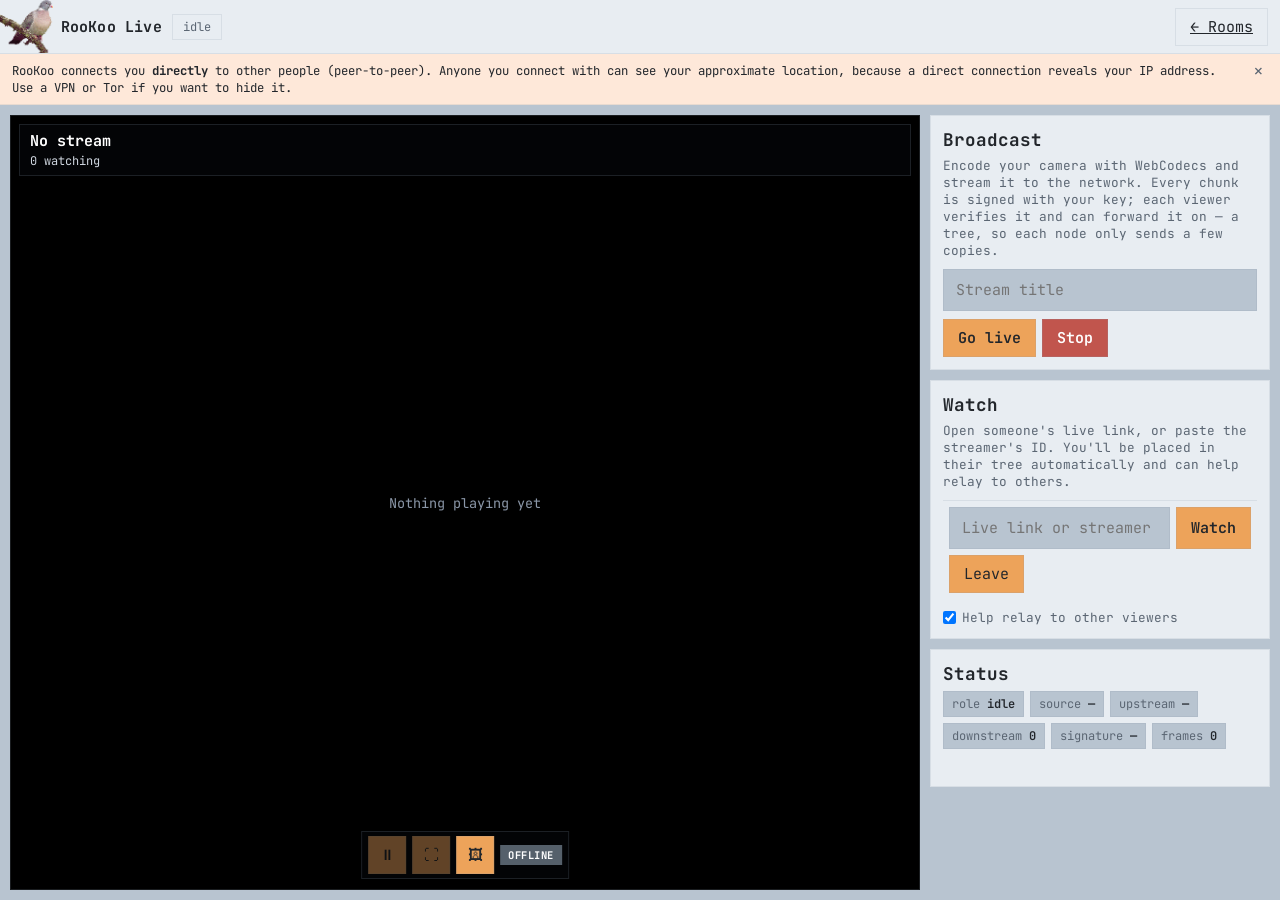
==== live/index.html @ 5d2c5a5f "Privacy notices, live layout + video controls, room fullscreen - Both pages show a dismissible notic" ====
<!DOCTYPE html>
<html lang="en">
<head>
    <meta charset="UTF-8">
    <meta name="viewport" content="width=device-width, initial-scale=1, viewport-fit=cover, interactive-widget=resizes-content">
    <meta name="theme-color" content="#B8C4D0">
    <title>RooKoo Live — peer-to-peer streaming</title>
    <link rel="icon" href="../icon.png">
    <link rel="preconnect" href="https://fonts.googleapis.com">
    <link rel="preconnect" href="https://fonts.gstatic.com" crossorigin>
    <link href="https://fonts.googleapis.com/css2?family=JetBrains+Mono:wght@400;600;700&display=swap" rel="stylesheet">
    <link rel="stylesheet" href="../style.css">
    <link rel="stylesheet" href="../live.css">
    <script type="module" src="../live.js"></script>
</head>
<body>
    <div id="live-app">
        <header id="topbar">
            <div class="brand">
                <img class="brand-mark" src="../icon.png" alt="">
                <span class="brand-name">RooKoo <b>Live</b></span>
            </div>
            <div id="live-status" class="pill">idle</div>
            <div class="spacer"></div>
            <a class="btn ghost" href="../">← Rooms</a>
        </header>

        <div id="privacy-notice" class="notice" hidden>
            <span>RooKoo connects you <strong>directly</strong> to other people (peer-to-peer). Anyone you connect with can see your approximate location, because a direct connection reveals your IP address. Use a VPN or Tor if you want to hide it.</span>
            <button class="notice-close" id="privacy-close" title="Dismiss">×</button>
        </div>

        <main id="live-main">
            <div id="live-video-col">
                <section class="stage" id="live-stage">
                    <div id="stream-info">
                        <div id="si-title">No stream</div>
                        <div id="si-meta">
                            <span id="si-user"></span>
                            <span id="si-watchers">0 watching</span>
                            <span id="si-uptime"></span>
                        </div>
                    </div>
                    <canvas id="remote-canvas" hidden></canvas>
                    <div id="stage-hint" class="stage-hint">Nothing playing yet</div>
                    <div id="video-controls">
                        <button id="vc-play" class="btn round" title="Pause (keeps relaying)" disabled>⏸</button>
                        <button id="vc-fs" class="btn round" title="Fullscreen" disabled>⛶</button>
                        <button id="vc-pip" class="btn round" title="Picture in picture" hidden>🖼</button>
                        <span id="vc-live" class="badge-live off">OFFLINE</span>
                    </div>
                </section>
            </div>

            <aside id="live-side">
                <section class="card">
                    <h3>Broadcast</h3>
                    <p class="muted small">Encode your camera with WebCodecs and stream it to the network. Every chunk is signed with your key; each viewer verifies it and can forward it on — a tree, so each node only sends a few copies.</p>
                    <input id="stream-title" type="text" placeholder="Stream title" maxlength="80">
                    <div class="row-btns">
                        <button id="go-live" class="btn primary">Go live</button>
                        <button id="stop-live" class="btn danger" disabled>Stop</button>
                    </div>
                    <video id="local-video" autoplay muted playsinline hidden></video>
                    <div id="share-row" class="share-row" hidden>
                        <span class="muted small">Your live link:</span>
                        <code id="share-link"></code>
                        <button id="copy-link" class="btn">Copy</button>
                    </div>
                </section>

                <section class="card">
                    <h3>Watch</h3>
                    <p class="muted small">Open someone's live link, or paste the streamer's ID. You'll be placed in their tree automatically and can help relay to others.</p>
                    <div class="row">
                        <input id="watch-input" type="text" placeholder="Live link or streamer ID…" spellcheck="false">
                        <button id="watch-btn" class="btn primary">Watch</button>
                        <button id="leave-btn" class="btn" disabled>Leave</button>
                    </div>
                    <label class="check"><input type="checkbox" id="relay-check" checked> Help relay to other viewers</label>
                </section>

                <section class="card">
                    <h3>Status</h3>
                    <div class="stats">
                        <div class="stat">role <b id="st-role">—</b></div>
                        <div class="stat">source <b id="st-source">—</b></div>
                        <div class="stat">upstream <b id="st-upstream">—</b></div>
                        <div class="stat">downstream <b id="st-down">0</b></div>
                        <div class="stat">signature <b id="st-sig">—</b></div>
                        <div class="stat">frames <b id="st-frames">0</b></div>
                    </div>
                    <p class="muted small" id="live-log"></p>
                </section>
            </aside>
        </main>
    </div>
</body>
</html>
---- style.css ----
/* RooKoo — styled to match the Pidge pigeon palette:
   light blue-gray background, pale blue-white cards, pigeon-eye orange
   buttons, iridescent neck-purple links, JetBrains Mono, and flat edges. */

:root {
    --color-background: #B8C4D0;   /* soft gray-blue breast feathers */
    --color-card: #E8EDF2;         /* pale blue-white underparts */
    --color-button: #EDA35A;       /* pigeon eye orange */
    --color-button-h: #FEE8D9;     /* warm peach hover */
    --color-text: #22262B;         /* near-black wing bars */
    --color-items: #C0CBD5;        /* light slate */
    --color-border: #8899AA30;     /* blue-gray border */
    --color-link: #7B6B8D;         /* iridescent neck purple */
    --ok: #4CAF50;
    --danger: #C1554D;
    --topbar-h: 54px;
    --safe-top: env(safe-area-inset-top, 0px);
    --safe-bottom: env(safe-area-inset-bottom, 0px);

    /* aliases used across the layout */
    --bg: var(--color-background);
    --bg-soft: var(--color-card);
    --bg-card: var(--color-items);
    --line: var(--color-border);
    --text: var(--color-text);
    --muted: #5b6673;
    --accent: var(--color-button);
    --accent-hover: var(--color-button-h);
    --accent-soft: var(--color-link);
}

* { box-sizing: border-box; margin: 0; padding: 0; }

/* Author `display` rules below must not defeat the `hidden` attribute. */
[hidden] { display: none !important; }

/* Shared privacy / info notice bar. */
.notice {
    display: flex; align-items: flex-start; gap: 8px;
    background: var(--color-button-h);
    border-bottom: 1px solid var(--line);
    padding: 8px 12px;
    font-size: .82rem;
    color: var(--text);
    flex: none;
}
.notice span { flex: 1; }
.notice a { color: var(--color-link); }
.notice-close {
    background: transparent; border: none; cursor: pointer;
    font-size: 1.2rem; line-height: 1; color: var(--muted);
    padding: 0 4px;
}

/* Fullscreen button on room video tiles. */
.tile-fs {
    position: absolute; right: 6px; bottom: 6px;
    width: 30px; height: 30px; padding: 0;
    display: none; place-items: center;
    background: rgba(5, 7, 10, .62); border: 1px solid var(--line); color: #fff;
}
.tile:hover .tile-fs, .tile:focus-within .tile-fs { display: grid; }

/* Kept in the layout (not display:none) so label-tap opens the picker reliably
   on mobile browsers. */
.visually-hidden {
    position: absolute; width: 1px; height: 1px;
    padding: 0; margin: -1px; overflow: hidden;
    clip: rect(0 0 0 0); white-space: nowrap; border: 0;
}

html, body {
    height: 100%;
    background: var(--bg);
    color: var(--text);
    font-family: 'JetBrains Mono', ui-monospace, SFMono-Regular, Menlo, monospace;
    font-size: 15px;
    overflow: hidden;
    /* Kill pull-to-refresh / rubber-band jank inside the app. */
    overscroll-behavior: none;
    -webkit-text-size-adjust: 100%;
}

button, input, select, textarea {
    font: inherit;
    color: var(--text);
    border: 1px solid var(--line);
    background: var(--bg);
    border-radius: 0;
    touch-action: manipulation;
}
button { cursor: pointer; background: var(--color-button); }
button:hover { background: var(--accent-hover); }
input:focus, select:focus, textarea:focus, button:focus-visible { outline: 2px solid var(--color-link); outline-offset: -1px; }

.muted { color: var(--muted); }
.small { font-size: .85rem; }
.error { color: var(--danger); min-height: 1.1em; font-size: .85rem; }
.spacer { flex: 1; }

/* ------------------------------------------------------------- branding -- */
.brand { display: flex; align-items: center; gap: 8px; font-weight: 700; letter-spacing: .2px; }
.brand.big { font-size: 1.4rem; justify-content: center; }
.brand-mark { display: block; height: 24px; width: 24px; object-fit: contain; }
.brand.big .brand-mark { height: 36px; width: 36px; }

/* -------------------------------------------------------------- buttons -- */
.btn {
    border: 1px solid var(--line);
    background: var(--color-button);
    color: var(--text);
    padding: 8px 14px;
    cursor: pointer;
    transition: background .12s;
    white-space: nowrap;
}
.btn:hover { background: var(--accent-hover); }
.btn.primary { background: var(--color-button); font-weight: 600; }
.btn.ghost { background: transparent; }
.btn.ghost:hover { background: var(--color-button-h); }
.btn.danger { background: var(--danger); color: #fff; font-weight: 600; }
.btn.danger:hover { background: #a8443d; }
.btn.round { width: 44px; height: 44px; padding: 0; font-size: 1.1rem; display: grid; place-items: center; }
.btn.round.off { background: var(--danger); border-color: var(--danger); color: #fff; }
.btn.icon { padding: 8px 10px; }

/* -------------------------------------------------------------- login ---- */
#login-overlay {
    position: fixed; inset: 0; z-index: 1000;
    display: grid; place-items: center;
    background: var(--color-background);
    padding: 20px;
}
#login-card {
    width: min(420px, 94vw);
    display: flex; flex-direction: column; gap: 10px;
    background: var(--color-card);
    border: 1px solid var(--line);
    padding: 24px;
}
#login-card label { font-size: .85rem; color: var(--muted); margin-bottom: -4px; }
#login-card input, dialog textarea, dialog input {
    width: 100%; padding: 10px 12px;
    background: var(--color-background);
    border: 1px solid var(--line);
}

/* ------------------------------------------------------------- topbar ---- */
#app { display: flex; flex-direction: column; height: 100dvh; }
#topbar {
    display: flex; align-items: center; gap: 10px;
    padding: var(--safe-top) 12px 0 0;
    height: calc(var(--topbar-h) + var(--safe-top));
    background: var(--color-card);
    border-bottom: 1px solid var(--line);
    flex: none;
    z-index: 950;
}
/* Icon fills the bar's full height (no vertical padding around it). */
#topbar .brand { height: 100%; gap: 8px; }
#topbar .brand-mark { height: 100%; width: auto; }
.pill {
    font-size: .8rem; color: var(--muted);
    border: 1px solid var(--line);
    padding: 4px 10px;
}
.pill.ok { color: var(--ok); border-color: var(--ok); }
.pill.warn { color: #b5793a; border-color: var(--color-button); }

/* -------------------------------------------------------------- stage ---- */
/* Relative so the mobile sidebar/backdrop are bounded by the stage — i.e.
   they stop above the controls bar instead of hiding the chat input. */
#stage { flex: 1; display: flex; min-height: 0; position: relative; }

#video-grid {
    flex: 1; min-width: 0;
    display: grid;
    gap: 6px;
    padding: 6px;
    align-content: start;
    grid-template-columns: repeat(auto-fit, minmax(280px, 1fr));
    overflow: auto;
    position: relative;
    background: var(--color-background);
}
.tile {
    position: relative;
    background: var(--color-items);
    border: 1px solid var(--line);
    overflow: hidden;
    aspect-ratio: 16 / 9;
    min-height: 160px;
    animation: pop .18s ease;
}
@keyframes pop { from { opacity: 0; transform: scale(.98); } to { opacity: 1; transform: none; } }
/* Letterbox/pillarbox instead of cropping, so the video is never distorted. */
.tile video { width: 100%; height: 100%; object-fit: contain; display: block; background: #000; }
/* Dark frame only when a live stream is present; otherwise show the avatar. */
.tile.has-video { background: #000; }
.tile:not(.has-video) video, .tile.cam-off video { display: none; }
.tile.screen video { object-fit: contain; }
.tile .label {
    position: absolute; left: 6px; bottom: 6px;
    display: flex; align-items: center; gap: 6px;
    background: var(--color-card);
    border: 1px solid var(--line);
    padding: 3px 8px;
    font-size: .78rem; max-width: 80%;
}
.tile .label .name { overflow: hidden; text-overflow: ellipsis; white-space: nowrap; }
.tile .badges { position: absolute; right: 6px; top: 6px; display: flex; gap: 4px; font-size: .85rem; }
.tile .badges span { background: var(--color-card); border: 1px solid var(--line); padding: 2px 5px; }
.tile.self { outline: 2px solid var(--color-link); outline-offset: -2px; }
.avatar {
    position: absolute; top: 50%; left: 50%; transform: translate(-50%, -50%);
    width: 84px; height: 84px;
    display: grid; place-items: center;
    font-size: 2rem; font-weight: 700; color: #fff;
    background: var(--color-link);
    overflow: hidden;
}
/* Profile picture covers the initials badge when one is set. Absolutely
   positioned so the image can never grow the box (including non-square pics). */
.avatar img, .person .av img {
    position: absolute; inset: 0;
    width: 100%; height: 100%; object-fit: cover; display: none;
}
.avatar.has-img img, .person .av.has-img img { display: block; }
.avatar.has-img .initials, .person .av.has-img .initials { display: none; }
.tile.has-video .avatar { display: none; }
.tile.cam-off .avatar { display: grid; }

#empty-state {
    position: absolute; inset: 0; display: grid; place-items: center;
    pointer-events: none; text-align: center; padding: 30px;
}
#empty-state .box { pointer-events: auto; max-width: 480px; background: var(--color-card); border: 1px solid var(--line); padding: 20px; }
#empty-state .box h3 { margin-bottom: 8px; }
#empty-state .box p { overflow-wrap: anywhere; }
#empty-state code {
    display: block; margin: 10px 0; padding: 10px;
    background: var(--color-background); border: 1px solid var(--line);
    font-size: .78rem; word-break: break-all; color: var(--muted);
    max-height: 90px; overflow: auto;
}

/* ------------------------------------------------------------ sidebar ---- */
#sidebar-backdrop {
    display: block;
    position: absolute; inset: 0;
    background: rgba(0, 0, 0, .4);
    z-index: 890;
}
#sidebar {
    width: 340px; flex: none;
    display: flex; flex-direction: column;
    background: var(--color-card);
    border-left: 1px solid var(--line);
    min-height: 0;
}
/* Collapsed via the ☰ button. On desktop it is simply removed from the row. */
#sidebar.collapsed { display: none; }
.tabs { display: flex; border-bottom: 1px solid var(--line); flex: none; }
.tab {
    flex: 1; padding: 10px 8px; background: var(--color-background); border: none;
    border-right: 1px solid var(--line); border-bottom: 2px solid transparent;
    color: var(--muted);
}
.tab:last-child { border-right: none; }
.tab:hover { background: var(--color-button-h); color: var(--text); }
.tab.active { color: var(--text); border-bottom-color: var(--color-button); background: var(--color-card); font-weight: 600; }
.tab-panel { display: none; flex-direction: column; min-height: 0; flex: 1; }
.tab-panel.active { display: flex; }
.log { flex: 1; overflow-y: auto; padding: 8px; display: flex; flex-direction: column; gap: 6px; }
.row { display: flex; gap: 6px; padding: 6px; border-top: 1px solid var(--line); }
.row.end { justify-content: flex-end; border: none; padding: 0; }
.row input { flex: 1; padding: 9px 11px; background: var(--color-background); border: 1px solid var(--line); }
.file-pick { text-align: center; margin: 0 8px 8px; cursor: pointer; }

.msg { background: var(--color-background); border: 1px solid var(--line); padding: 7px 9px; }
.msg.self { border-color: var(--color-link); }
.msg .meta { display: flex; justify-content: space-between; gap: 8px; font-size: .72rem; color: var(--muted); margin-bottom: 3px; }
.msg .body { white-space: pre-wrap; word-wrap: break-word; }
.msg.system { background: transparent; border: none; color: var(--muted); font-size: .78rem; text-align: center; padding: 2px; }
.msg .dl {
    display: inline-block; margin-top: 6px; color: var(--color-link);
    text-decoration: none; cursor: pointer; font-size: .85rem; font-weight: 600;
}
.msg .dl:hover { text-decoration: underline; }
/* Inline image previews for shared pictures. */
.msg .file-preview {
    display: block; margin-top: 6px;
    max-width: 100%; max-height: 240px;
    border: 1px solid var(--line);
    background: #000;
}

.person { display: flex; align-items: center; gap: 8px; background: var(--color-background); border: 1px solid var(--line); padding: 6px; }
.person .av {
    width: 34px; height: 34px; flex: none;
    position: relative; overflow: hidden;
    background: var(--color-link); color: #fff;
    display: grid; place-items: center; font-weight: 700;
}
.person .info { min-width: 0; }
.person .sub { font-size: .72rem; color: var(--muted); }
.dot { width: 8px; height: 8px; background: var(--color-items); margin-left: auto; border: 1px solid var(--line); }
.dot.on { background: var(--ok); }

.file-item { display: flex; align-items: center; gap: 8px; }
.file-item .icon { font-size: 1.3rem; }
.file-item .info { min-width: 0; flex: 1; }
.file-item .info .n { overflow: hidden; text-overflow: ellipsis; white-space: nowrap; }
.progress { height: 4px; background: var(--color-items); overflow: hidden; margin-top: 5px; }
.progress i { display: block; height: 100%; background: var(--color-button); width: 0; transition: width .15s; }

/* ----------------------------------------------------------- controls ---- */
#controls {
    flex: none;
    display: flex; align-items: center; justify-content: center; gap: 10px;
    padding: 10px 10px calc(10px + var(--safe-bottom));
    background: var(--color-card);
    border-top: 1px solid var(--line);
    z-index: 950;
}
#call-controls { display: flex; align-items: center; gap: 10px; }
.filter-wrap select {
    background: var(--color-background); border: 1px solid var(--line);
    padding: 10px 12px; cursor: pointer;
}

/* ------------------------------------------------------------ dialog ----- */
dialog {
    margin: auto;
    max-height: 90vh;
    overflow-y: auto;
    border: 1px solid var(--line);
    background: var(--color-card); color: var(--text);
    width: min(460px, 94vw); padding: 20px;
}
dialog::backdrop { background: rgba(0, 0, 0, .5); }
dialog h3 { margin: 0 0 6px; }
dialog .row { border: none; padding: 12px 0 0; flex-wrap: wrap; gap: 6px; }
dialog .row button { flex: 0 1 auto; }
dialog label { display: block; font-size: .85rem; color: var(--muted); margin: 14px 0 -6px; }
dialog textarea, dialog input { margin-top: 6px; }
dialog textarea { resize: vertical; }

/* ------------------------------------------------------------- toast ----- */
#toast-wrap {
    position: fixed; bottom: 84px; left: 50%; transform: translateX(-50%);
    z-index: 1200; display: flex; flex-direction: column; gap: 8px; align-items: center;
}
.toast {
    background: var(--color-text); color: var(--color-card);
    border: 1px solid var(--line);
    padding: 8px 14px; font-size: .85rem;
    animation: rise .2s ease; max-width: 90%;
}
@keyframes rise { from { opacity: 0; transform: translateY(8px); } to { opacity: 1; transform: none; } }

/* ---------------------------------------------------------- responsive --- */
@media (max-width: 860px) {
    /* Sidebar overlays the stage only (bounded above the controls bar), so the
       chat input and send button stay visible. */
    #sidebar {
        position: absolute; top: 0; right: 0; bottom: 0; z-index: 900;
        width: min(340px, 88vw);
        border-left: 1px solid var(--line);
        transform: translateX(100%); transition: transform .2s ease;
    }
    /* Keep it rendered off-canvas when collapsed so it can slide in. */
    #sidebar.collapsed { display: flex; }
    #sidebar:not(.collapsed) { transform: none; }

    /* iOS Safari zooms the page when a focused field is under 16px; keep form
       controls at 16px so typing never triggers a zoom. */
    input, textarea, select { font-size: 16px; }

    #video-grid { grid-template-columns: 1fr; gap: 8px; padding: 8px; }
    #topbar { gap: 6px; padding-right: 6px; }
    #topbar .brand-name { display: none; }
    #topbar .btn { padding: 8px 10px; }

    /* Status becomes a compact coloured dot instead of a wide pill. */
    #peer-status {
        font-size: 0; width: 12px; height: 12px; padding: 0; flex: none;
        border: 1px solid var(--line);
    }
    #peer-status.ok { background: var(--ok); }
    #peer-status.warn { background: var(--color-button); }

    .btn.round { width: 42px; height: 42px; }
    #call-controls { gap: 6px; flex-wrap: wrap; justify-content: center; }
    .filter-wrap select { max-width: 132px; padding: 8px 8px; }
    #leave-btn { padding: 10px 14px; }
    /* Dialog footers stack so buttons can't overflow a narrow screen. */
    dialog .row button { flex: 1 1 100%; }
    #controls { padding: 8px 8px calc(8px + var(--safe-bottom)); }
    .log { padding: 8px; }
    /* Toasts drop from the top on mobile so they never cover the controls. */
    #toast-wrap {
        top: calc(var(--topbar-h) + var(--safe-top) + 8px);
        bottom: auto;
        width: 92%;
    }
    .toast { text-align: center; }
}

/* Very narrow phones: let the topbar scroll rather than squish the controls. */
@media (max-width: 420px) {
    #topbar { overflow-x: auto; scrollbar-width: none; }
    #topbar::-webkit-scrollbar { display: none; }
    #copy-invite { display: none; } /* still available from the invite box / dialog */
}
---- live.css ----
/* RooKoo Live — extends the Pidge theme in style.css. */

#live-app { display: flex; flex-direction: column; height: 100dvh; }

#live-main {
    flex: 1;
    min-height: 0;
    display: flex;
    gap: 10px;
    padding: 10px;
}
#live-video-col { flex: 1; min-width: 0; display: flex; }

/* ---- video stage ---- */
.stage {
    position: relative;
    flex: 1;
    min-width: 0;
    background: #000;
    border: 1px solid var(--line);
    display: grid;
    place-items: center;
    overflow: hidden;
}
.stage canvas { width: 100%; height: 100%; object-fit: contain; display: block; }
.stage-hint { position: absolute; color: #8b97a8; font-size: .9rem; }

#stream-info {
    position: absolute; top: 8px; left: 8px; right: 8px; z-index: 2;
    display: flex; flex-direction: column; gap: 2px;
    background: rgba(5, 7, 10, .62);
    border: 1px solid var(--line);
    padding: 6px 10px;
    pointer-events: none;
}
#si-title { color: #fff; font-weight: 700; overflow: hidden; text-overflow: ellipsis; white-space: nowrap; }
#si-meta { display: flex; flex-wrap: wrap; gap: 10px; font-size: .8rem; color: #cfd6df; }
#si-user { color: var(--color-button); }
#si-user:empty, #si-watchers:empty, #si-uptime:empty { display: none; }

#video-controls {
    position: absolute; bottom: 10px; left: 50%; transform: translateX(-50%);
    z-index: 2;
    display: flex; align-items: center; gap: 6px;
    background: rgba(5, 7, 10, .62);
    border: 1px solid var(--line);
    padding: 4px 6px;
}
#video-controls .btn.round { width: 38px; height: 38px; font-size: 1rem; }
#video-controls .btn.round:disabled { opacity: .4; cursor: not-allowed; }
.badge-live {
    color: #fff; background: #c1554d; padding: 3px 8px;
    font-size: .7rem; font-weight: 700; letter-spacing: .05em;
}
.badge-live.off { background: #55606b; }

/* ---- side column ---- */
#live-side {
    width: 340px; flex: none;
    overflow-y: auto;
    display: flex; flex-direction: column; gap: 10px;
}
#live-side .card { background: var(--color-card); border: 1px solid var(--line); padding: 12px; }
#live-side .card h3 { margin: 0 0 6px; }
#live-side .card p { margin: 0 0 10px; }
#live-side .row-btns { display: flex; gap: 6px; flex-wrap: wrap; }
#live-side input[type="text"] {
    width: 100%; padding: 10px 12px; margin-bottom: 8px;
    background: var(--color-background); border: 1px solid var(--line);
}
#live-side .row { display: flex; gap: 6px; flex-wrap: wrap; }
#live-side .row input { flex: 1 1 160px; min-width: 0; margin-bottom: 0; }
#live-side .check { display: flex; align-items: center; gap: 6px; margin-top: 10px; font-size: .85rem; color: var(--muted); }

#local-video {
    width: 100%; aspect-ratio: 16/9; margin-top: 10px;
    background: #000; border: 1px solid var(--line); object-fit: contain;
}
.share-row { display: flex; align-items: center; gap: 6px; margin-top: 10px; flex-wrap: wrap; }
.share-row code {
    flex: 1; min-width: 0; overflow: hidden; text-overflow: ellipsis; white-space: nowrap;
    background: var(--color-background); border: 1px solid var(--line); padding: 6px 8px; font-size: .78rem;
}

.stats { display: flex; flex-wrap: wrap; gap: 6px; }
.stat {
    background: var(--color-background); border: 1px solid var(--line);
    padding: 4px 8px; font-size: .8rem; color: var(--muted);
}
.stat b { color: var(--text); font-weight: 600; }
#live-log { margin: 8px 0 0; min-height: 1.2em; }

/* Fullscreen: let the stage fill the screen. */
.stage:fullscreen { border: none; }
.stage:fullscreen #stream-info,
.stage:fullscreen #video-controls { background: rgba(5, 7, 10, .8); }

@media (max-width: 900px) {
    #live-main { flex-direction: column; overflow-y: auto; }
    #live-video-col { flex: none; }
    .stage { aspect-ratio: 16/9; flex: none; }
    #live-side { width: auto; overflow: visible; }
}
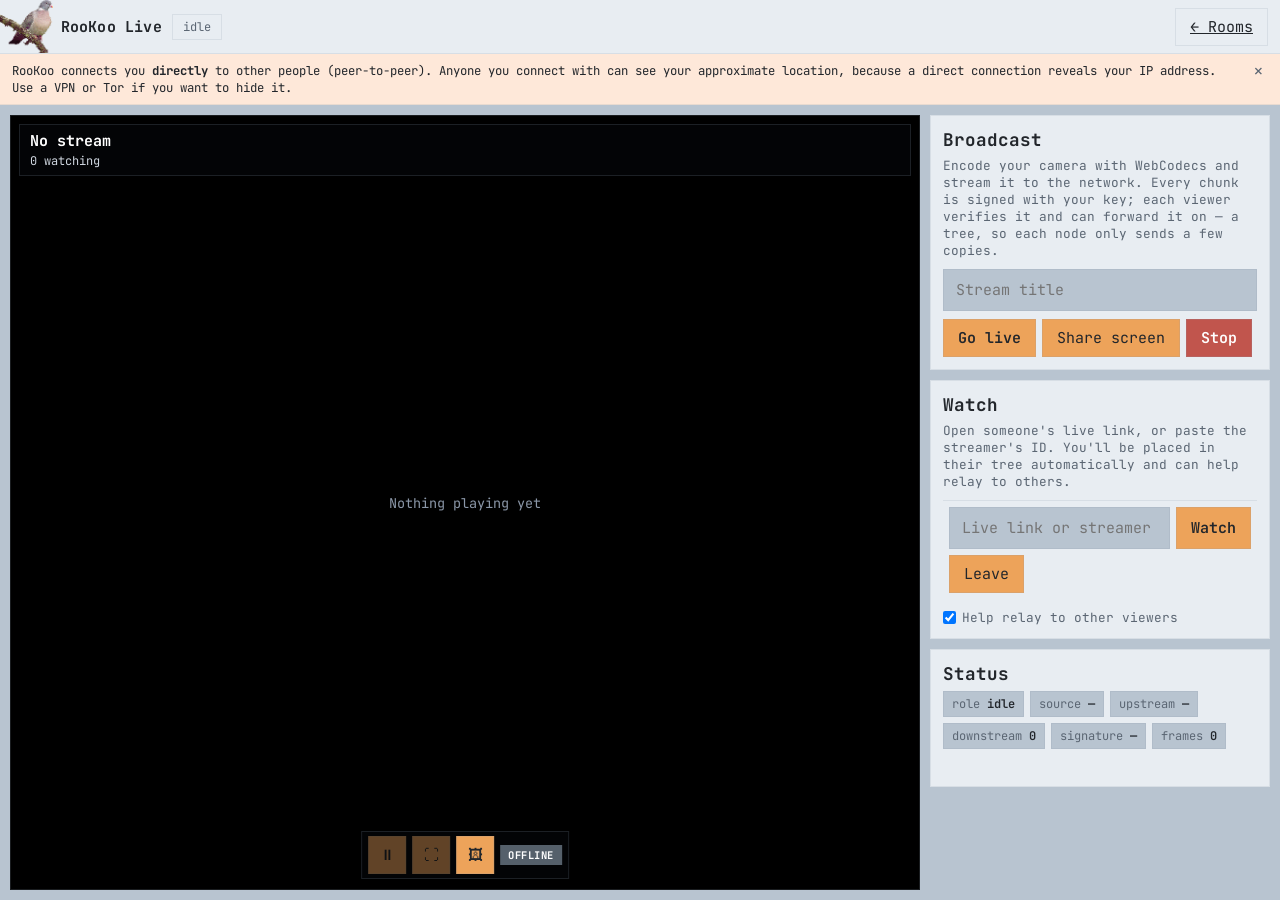
==== commit afc258f9: "Live: add screen sharing for the broadcaster Switches the WebCodecs encoder from the camera to a get" ====
--- a/live/index.html
+++ b/live/index.html
@@ -59,6 +59,7 @@
                     <input id="stream-title" type="text" placeholder="Stream title" maxlength="80">
                     <div class="row-btns">
                         <button id="go-live" class="btn primary">Go live</button>
+                        <button id="screen-live" class="btn" disabled>Share screen</button>
                         <button id="stop-live" class="btn danger" disabled>Stop</button>
                     </div>
                     <video id="local-video" autoplay muted playsinline hidden></video>
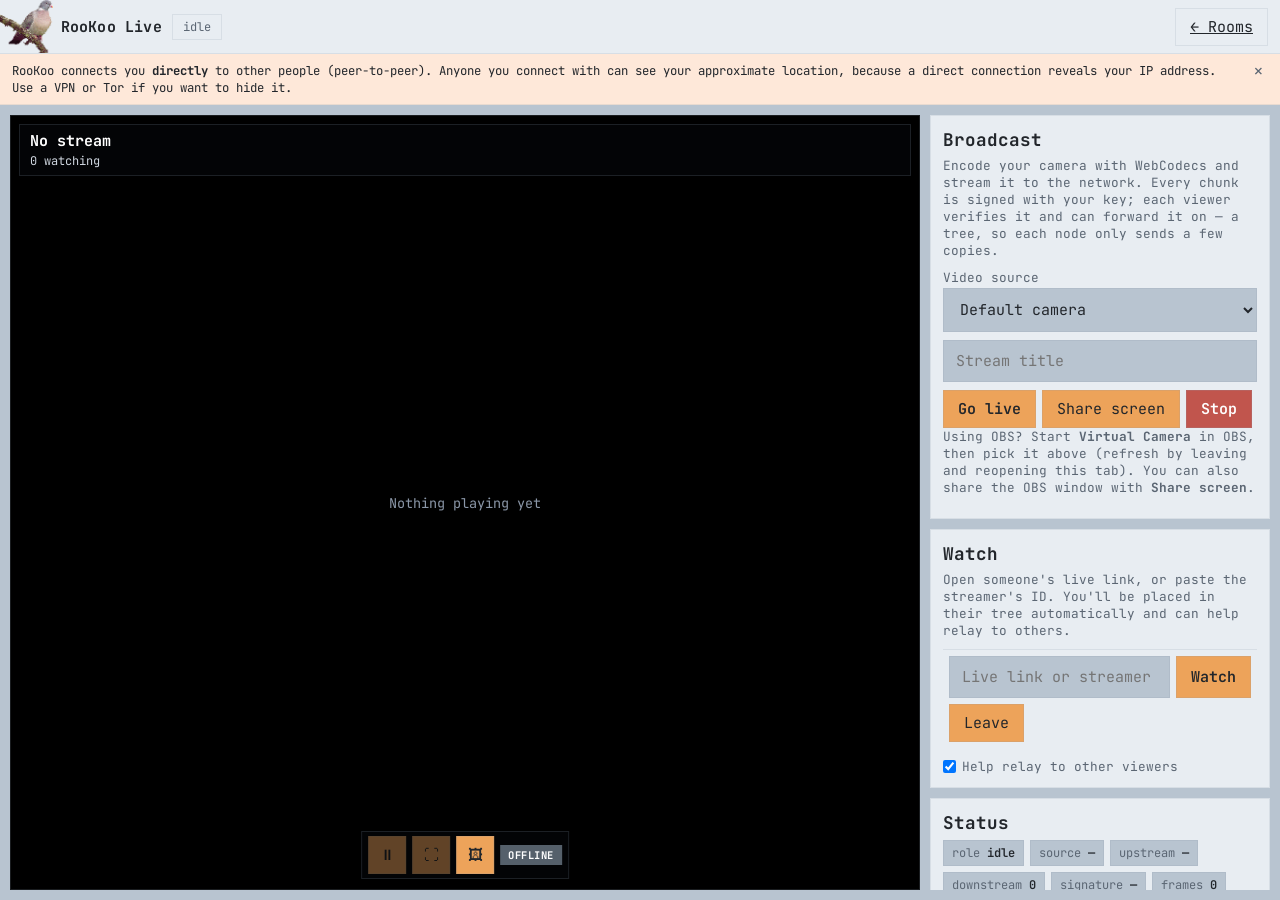
==== commit 8940d180: "Live: pick any video source (cameras, capture cards, OBS Virtual Camera) Adds a device picker popula" ====
--- a/live/index.html
+++ b/live/index.html
@@ -56,12 +56,17 @@
                 <section class="card">
                     <h3>Broadcast</h3>
                     <p class="muted small">Encode your camera with WebCodecs and stream it to the network. Every chunk is signed with your key; each viewer verifies it and can forward it on — a tree, so each node only sends a few copies.</p>
+                    <label class="muted small" for="camera-select">Video source</label>
+                    <select id="camera-select" title="Pick a camera or OBS Virtual Camera">
+                        <option value="">Default camera</option>
+                    </select>
                     <input id="stream-title" type="text" placeholder="Stream title" maxlength="80">
                     <div class="row-btns">
                         <button id="go-live" class="btn primary">Go live</button>
                         <button id="screen-live" class="btn" disabled>Share screen</button>
                         <button id="stop-live" class="btn danger" disabled>Stop</button>
                     </div>
+                    <p class="muted small" id="obs-hint">Using OBS? Start <b>Virtual Camera</b> in OBS, then pick it above (refresh by leaving and reopening this tab). You can also share the OBS window with <b>Share screen</b>.</p>
                     <video id="local-video" autoplay muted playsinline hidden></video>
                     <div id="share-row" class="share-row" hidden>
                         <span class="muted small">Your live link:</span>
--- a/live.css
+++ b/live.css
@@ -68,6 +68,11 @@
     width: 100%; padding: 10px 12px; margin-bottom: 8px;
     background: var(--color-background); border: 1px solid var(--line);
 }
+#live-side select {
+    width: 100%; padding: 10px 12px; margin-bottom: 8px;
+    background: var(--color-background); border: 1px solid var(--line);
+}
+#live-side label.muted { display: block; margin-bottom: 2px; }
 #live-side .row { display: flex; gap: 6px; flex-wrap: wrap; }
 #live-side .row input { flex: 1 1 160px; min-width: 0; margin-bottom: 0; }
 #live-side .check { display: flex; align-items: center; gap: 6px; margin-top: 10px; font-size: .85rem; color: var(--muted); }
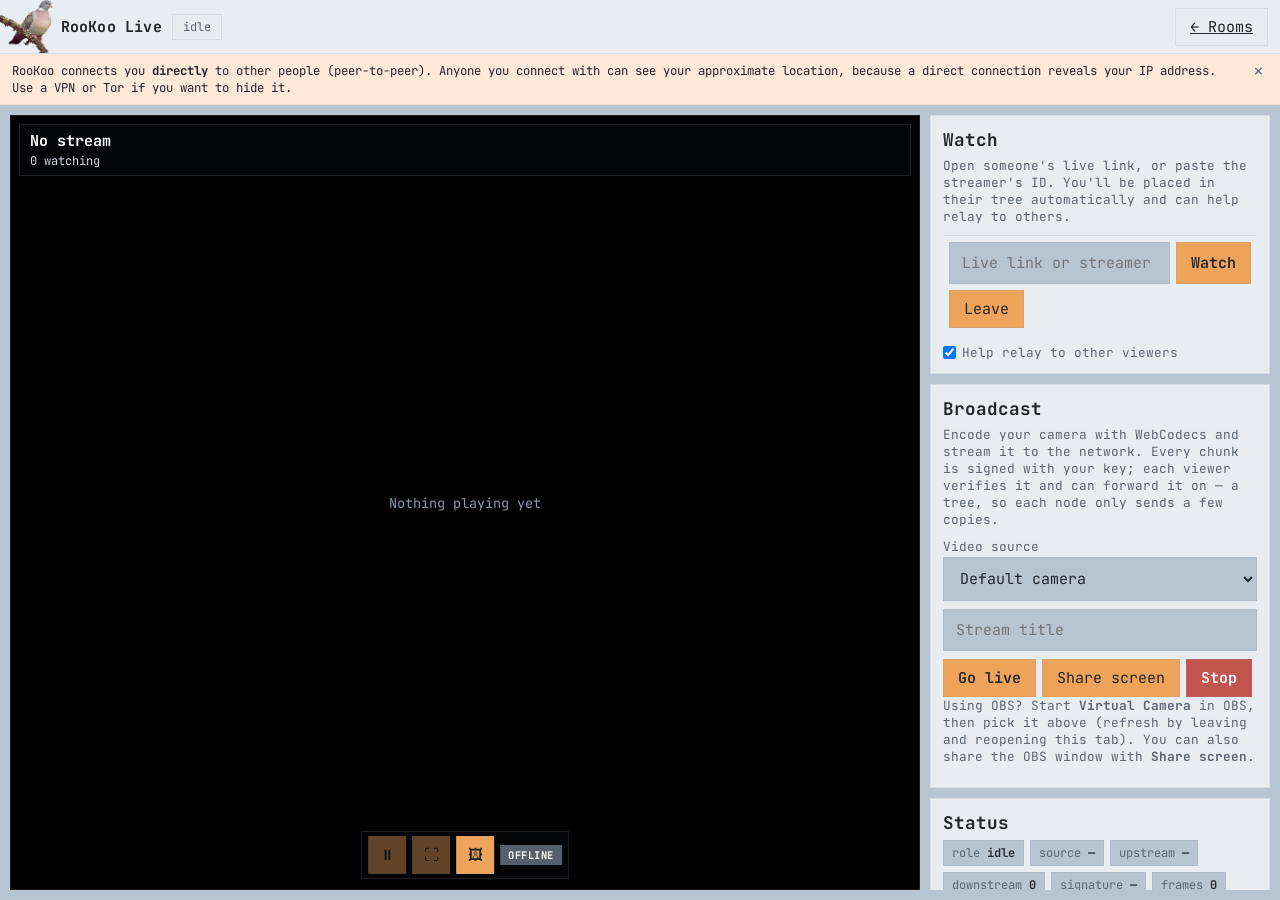
==== commit bc619188: "Live: work on Safari/phones; H.264; mobile fullscreen/PiP; clearer unsupported state - Encode from a" ====
--- a/live/index.html
+++ b/live/index.html
@@ -42,6 +42,7 @@
                         </div>
                     </div>
                     <canvas id="remote-canvas" hidden></canvas>
+                    <video id="stage-video" autoplay muted playsinline hidden></video>
                     <div id="stage-hint" class="stage-hint">Nothing playing yet</div>
                     <div id="video-controls">
                         <button id="vc-play" class="btn round" title="Pause (keeps relaying)" disabled>⏸</button>
@@ -53,7 +54,18 @@
             </div>
 
             <aside id="live-side">
-                <section class="card">
+                <section class="card" id="watch-card">
+                    <h3>Watch</h3>
+                    <p class="muted small">Open someone's live link, or paste the streamer's ID. You'll be placed in their tree automatically and can help relay to others.</p>
+                    <div class="row">
+                        <input id="watch-input" type="text" placeholder="Live link or streamer ID…" spellcheck="false">
+                        <button id="watch-btn" class="btn primary">Watch</button>
+                        <button id="leave-btn" class="btn" disabled>Leave</button>
+                    </div>
+                    <label class="check"><input type="checkbox" id="relay-check" checked> Help relay to other viewers</label>
+                </section>
+
+                <section class="card" id="broadcast-card">
                     <h3>Broadcast</h3>
                     <p class="muted small">Encode your camera with WebCodecs and stream it to the network. Every chunk is signed with your key; each viewer verifies it and can forward it on — a tree, so each node only sends a few copies.</p>
                     <label class="muted small" for="camera-select">Video source</label>
@@ -76,17 +88,6 @@
                 </section>
 
                 <section class="card">
-                    <h3>Watch</h3>
-                    <p class="muted small">Open someone's live link, or paste the streamer's ID. You'll be placed in their tree automatically and can help relay to others.</p>
-                    <div class="row">
-                        <input id="watch-input" type="text" placeholder="Live link or streamer ID…" spellcheck="false">
-                        <button id="watch-btn" class="btn primary">Watch</button>
-                        <button id="leave-btn" class="btn" disabled>Leave</button>
-                    </div>
-                    <label class="check"><input type="checkbox" id="relay-check" checked> Help relay to other viewers</label>
-                </section>
-
-                <section class="card">
                     <h3>Status</h3>
                     <div class="stats">
                         <div class="stat">role <b id="st-role">—</b></div>
--- a/live.css
+++ b/live.css
@@ -8,6 +8,7 @@
     display: flex;
     gap: 10px;
     padding: 10px;
+    overflow-x: hidden;
 }
 #live-video-col { flex: 1; min-width: 0; display: flex; }
 
@@ -22,7 +23,7 @@
     place-items: center;
     overflow: hidden;
 }
-.stage canvas { width: 100%; height: 100%; object-fit: contain; display: block; }
+.stage canvas, .stage #stage-video { width: 100%; height: 100%; object-fit: contain; display: block; background: #000; }
 .stage-hint { position: absolute; color: #8b97a8; font-size: .9rem; }
 
 #stream-info {
@@ -57,7 +58,10 @@
 /* ---- side column ---- */
 #live-side {
     width: 340px; flex: none;
+    min-height: 0;
     overflow-y: auto;
+    overflow-x: hidden;
+    overscroll-behavior: contain;
     display: flex; flex-direction: column; gap: 10px;
 }
 #live-side .card { background: var(--color-card); border: 1px solid var(--line); padding: 12px; }
@@ -101,8 +105,36 @@
 .stage:fullscreen #video-controls { background: rgba(5, 7, 10, .8); }
 
 @media (max-width: 900px) {
-    #live-main { flex-direction: column; overflow-y: auto; }
-    #live-video-col { flex: none; }
-    .stage { aspect-ratio: 16/9; flex: none; }
-    #live-side { width: auto; overflow: visible; }
+    #live-main {
+        flex-direction: column;
+        overflow-y: auto;
+        overflow-x: hidden;
+        overscroll-behavior: contain;
+        -webkit-overflow-scrolling: touch;
+        padding: 8px;
+        gap: 8px;
+    }
+    #live-video-col { display: block; flex: none; }
+    .stage { width: 100%; aspect-ratio: 16/9; flex: none; }
+    #live-side { width: auto; overflow: visible; overscroll-behavior: auto; }
+    #topbar .brand-name { display: none; }
+    #video-controls { bottom: 6px; gap: 4px; padding: 3px 5px; }
+    #video-controls .btn.round { width: 46px; height: 46px; font-size: 1.1rem; }
+    #live-side input[type="text"], #live-side select { font-size: 16px; }
+    .notice { font-size: .76rem; padding: 6px 8px; }
+    #live-side .card { padding: 10px; }
 }
+
+@media (max-width: 520px) {
+    #topbar { gap: 6px; padding-right: 6px; }
+    #topbar .brand { gap: 6px; }
+    #live-status { font-size: .72rem; padding: 3px 8px; }
+}
+
+/* Landscape phones: video left, controls/cards right. */
+@media (orientation: landscape) and (min-width: 640px) and (max-height: 560px) {
+    #live-main { flex-direction: row; overflow-y: hidden; }
+    #live-video-col { flex: 1; }
+    .stage { aspect-ratio: auto; height: 100%; }
+    #live-side { width: 300px; overflow-y: auto; }
+}
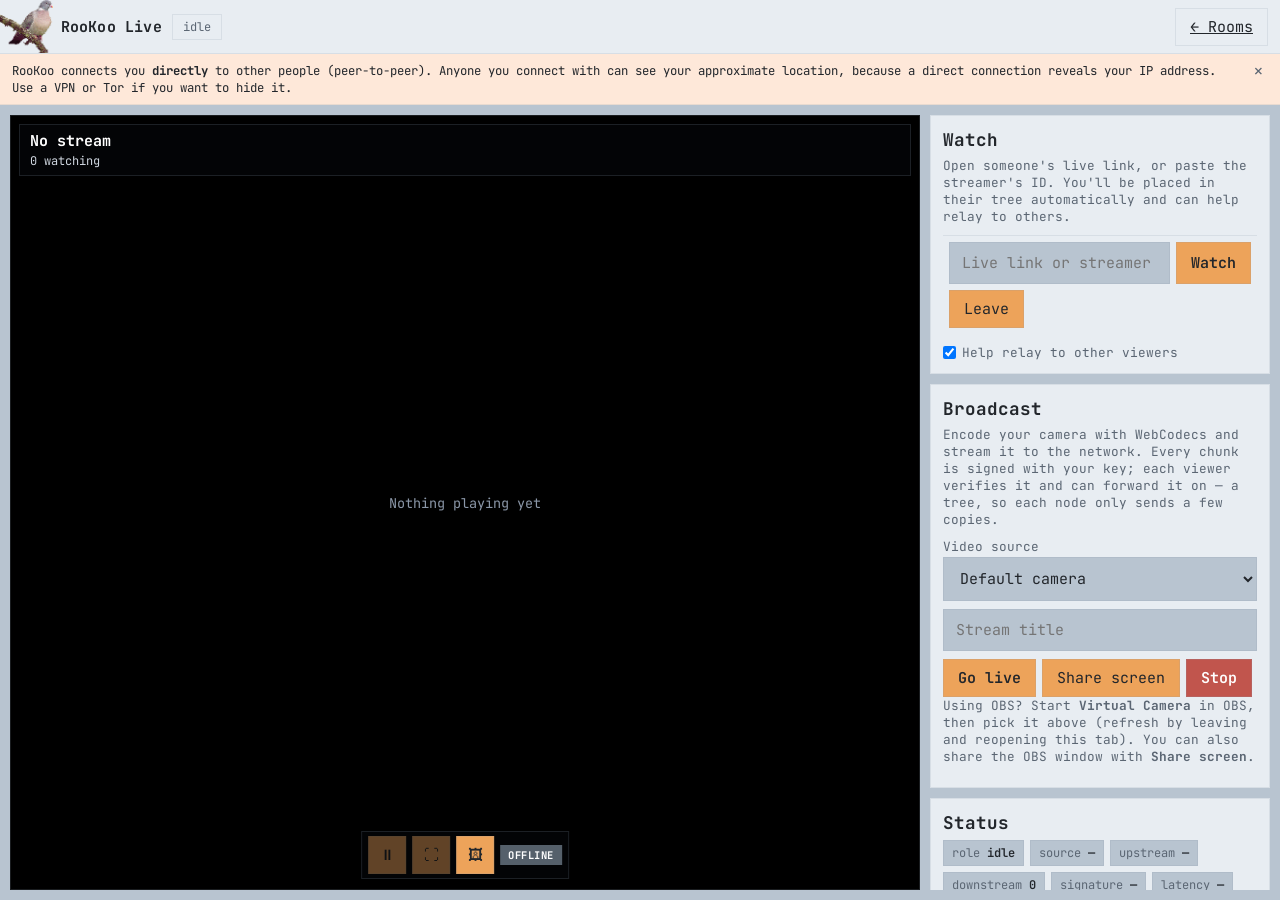
==== commit e0e3bd45: "Live: don't let the source pause after fullscreen on phones; add latency readout iOS pauses a <video" ====
--- a/live/index.html
+++ b/live/index.html
@@ -95,6 +95,7 @@
                         <div class="stat">upstream <b id="st-upstream">—</b></div>
                         <div class="stat">downstream <b id="st-down">0</b></div>
                         <div class="stat">signature <b id="st-sig">—</b></div>
+                        <div class="stat">latency <b id="st-lat">—</b></div>
                         <div class="stat">frames <b id="st-frames">0</b></div>
                     </div>
                     <p class="muted small" id="live-log"></p>
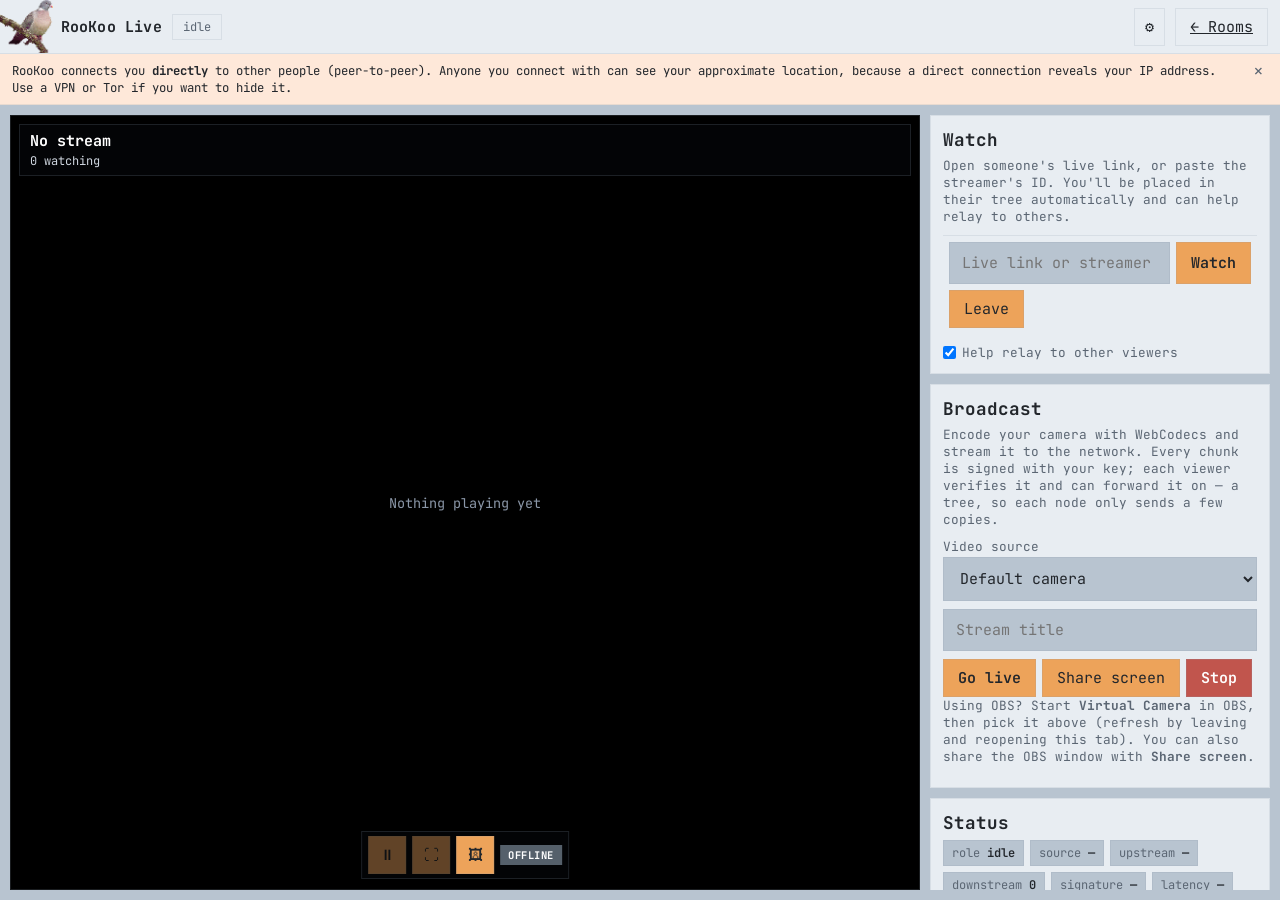
==== commit 197290c7: "Settings: TURN server with username/credential on both pages Adds username/credential fields (and a " ====
--- a/live/index.html
+++ b/live/index.html
@@ -22,6 +22,7 @@
             </div>
             <div id="live-status" class="pill">idle</div>
             <div class="spacer"></div>
+            <button id="settings-open" class="btn ghost icon" title="Network settings">⚙</button>
             <a class="btn ghost" href="../">← Rooms</a>
         </header>
 
@@ -103,5 +104,24 @@
             </aside>
         </main>
     </div>
+
+    <dialog id="settings-dialog">
+        <form method="dialog" id="settings-form">
+            <h3>Network settings</h3>
+            <p class="muted small">Relays are only used to introduce peers (WebRTC signaling). A TURN server relays the connection when peers can't reach each other directly (strict NATs, firewalls). Saving reloads the page.</p>
+            <label for="relays-input">Nostr relay URLs (one per line)</label>
+            <textarea id="relays-input" rows="4" spellcheck="false" placeholder="wss://relay.example.com"></textarea>
+            <label for="turn-input">TURN server URL</label>
+            <input id="turn-input" type="text" spellcheck="false" placeholder="turn:turn.example.com:3478  or  turns:turn.example.com:5349">
+            <label for="turn-username">TURN username (optional)</label>
+            <input id="turn-username" type="text" spellcheck="false" autocomplete="off" placeholder="username">
+            <label for="turn-credential">TURN credential (optional)</label>
+            <input id="turn-credential" type="password" spellcheck="false" autocomplete="off" placeholder="password">
+            <div class="row end">
+                <button class="btn ghost" id="settings-cancel" type="button">Cancel</button>
+                <button class="btn primary" type="submit">Save &amp; reload</button>
+            </div>
+        </form>
+    </dialog>
 </body>
 </html>
